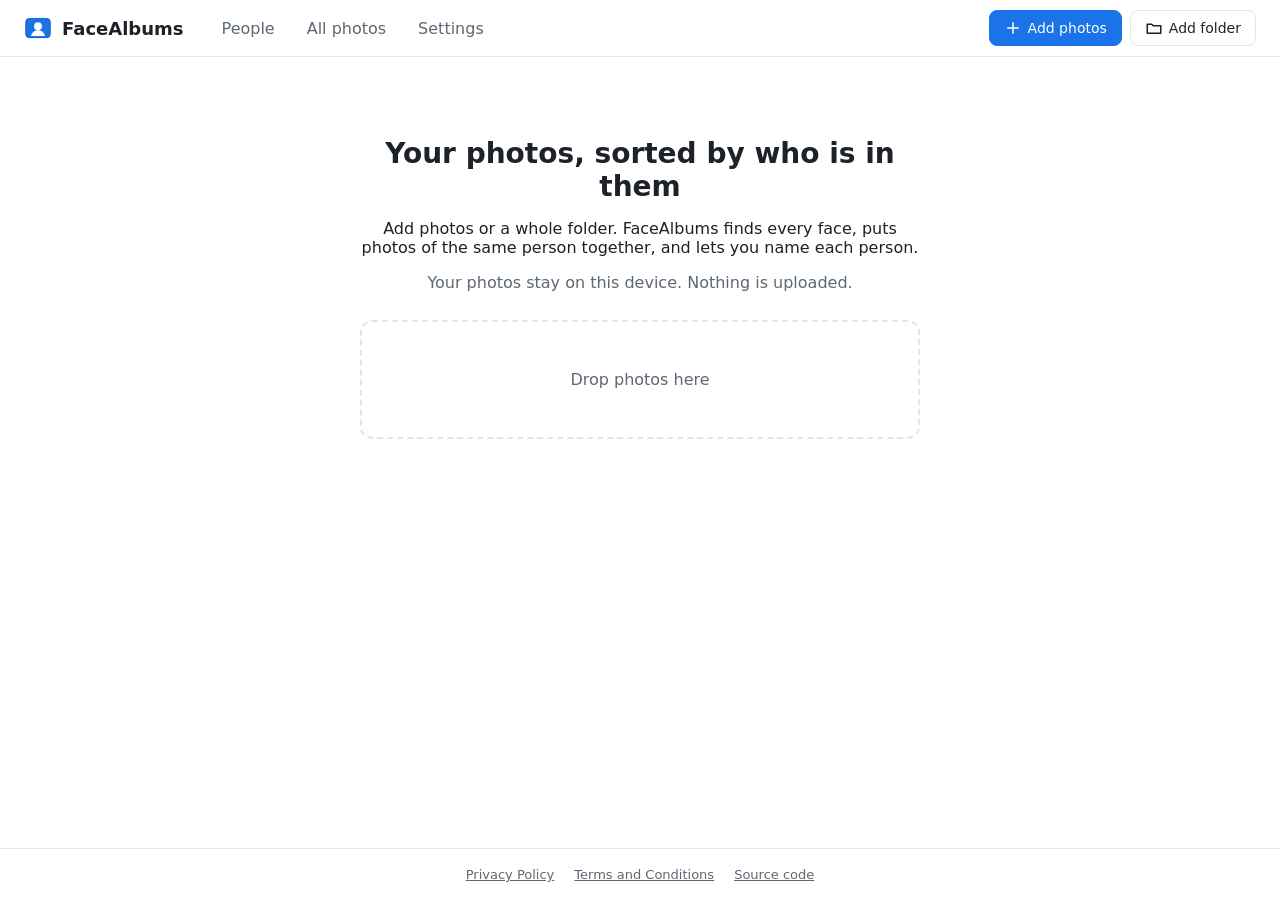
==== index.html @ cc7f11a5 "FaceAlbums: group photos by face in the browser Co-Authored-By: Claude Opus 5.5 <noreply@anthropic.c" ====
<!DOCTYPE html>
<html lang="en">
<head>
  <meta charset="UTF-8">
  <meta name="viewport" content="width=device-width, initial-scale=1">
  <title>FaceAlbums: group your photos by face</title>
  <meta name="description" content="Add your photos and FaceAlbums groups them by the people in them. Runs fully in your browser.">
  <link rel="icon" href="favicon.svg" type="image/svg+xml">
  <link rel="stylesheet" href="style.css">
</head>
<body>
  <header class="topbar">
    <a class="brand" href="#people" id="brand">
      <img src="favicon.svg" alt="" width="28" height="28">
      <span>FaceAlbums</span>
    </a>
    <nav class="tabs" aria-label="Sections">
      <a href="#people" data-tab="people">People</a>
      <a href="#photos" data-tab="photos">All photos</a>
      <a href="#settings" data-tab="settings">Settings</a>
    </nav>
    <div class="actions">
      <label class="btn primary" title="Pick photos">
        <svg viewBox="0 0 24 24" aria-hidden="true"><path d="M12 5v14M5 12h14"/></svg>
        <span>Add photos</span>
        <input type="file" id="pickFiles" accept="image/*" multiple hidden>
      </label>
      <label class="btn" title="Pick a whole folder">
        <svg viewBox="0 0 24 24" aria-hidden="true"><path d="M3 7h6l2 2h10v10H3z"/></svg>
        <span>Add folder</span>
        <input type="file" id="pickFolder" webkitdirectory multiple hidden>
      </label>
    </div>
  </header>

  <div id="progress" class="progress" hidden>
    <div class="progress-text"><span id="progressLabel">Scanning</span><button class="link" id="stopScan">Stop</button></div>
    <div class="bar"><div id="progressBar"></div></div>
  </div>

  <main>
    <section id="view-loading" class="view center-msg">
      <p>Loading the face model (about 12 MB, only the first time)...</p>
    </section>

    <section id="view-empty" class="view center-msg" hidden>
      <h1>Your photos, sorted by who is in them</h1>
      <p>Add photos or a whole folder. FaceAlbums finds every face, puts photos of the same person together, and lets you name each person.</p>
      <p class="muted">Your photos stay on this device. Nothing is uploaded.</p>
      <div class="drop" id="dropZone">Drop photos here</div>
    </section>

    <section id="view-people" class="view" hidden>
      <div class="section-head">
        <h2>People <span class="count" id="peopleCount"></span></h2>
      </div>
      <div class="people-grid" id="peopleGrid"></div>
      <details class="once" id="onceBox">
        <summary>Faces seen only once <span class="count" id="onceCount"></span></summary>
        <div class="people-grid small" id="onceGrid"></div>
      </details>
    </section>

    <section id="view-person" class="view" hidden>
      <a href="#people" class="back">
        <svg viewBox="0 0 24 24" aria-hidden="true"><path d="M15 5l-7 7 7 7"/></svg> People
      </a>
      <div class="person-head">
        <img id="personCover" alt="">
        <div class="person-info">
          <input id="personName" class="name-input" placeholder="Add a name" aria-label="Person name" maxlength="60">
          <p class="muted" id="personStats"></p>
          <div class="row">
            <select id="mergeSelect" aria-label="Merge with another person"></select>
            <button class="btn" id="mergeBtn">Merge</button>
            <button class="btn" id="hideBtn">Hide person</button>
          </div>
        </div>
      </div>
      <h3>Faces <span class="muted small-note">Click a face that is not this person to remove it</span></h3>
      <div class="faces-strip" id="personFaces"></div>
      <h3>Photos</h3>
      <div class="photo-grid" id="personPhotos"></div>
    </section>

    <section id="view-photos" class="view" hidden>
      <div class="section-head">
        <h2>All photos <span class="count" id="photoCount"></span></h2>
      </div>
      <div class="photo-grid" id="allPhotos"></div>
    </section>

    <section id="view-settings" class="view narrow" hidden>
      <h2>Settings</h2>
      <div class="card">
        <h3>Grouping strictness</h3>
        <p class="muted">Stricter keeps different people apart but may split one person into two groups. Looser joins more photos of the same person but may mix people who look alike.</p>
        <div class="slider-row">
          <span>Looser</span>
          <input type="range" id="strictness" min="0" max="100" step="1">
          <span>Stricter</span>
        </div>
        <p class="muted" id="strictnessValue"></p>
        <button class="btn primary" id="regroupBtn">Regroup now</button>
        <p class="muted small-note">Named people keep their faces. Unnamed groups are rebuilt.</p>
      </div>
      <div class="card">
        <h3>Hidden people</h3>
        <div class="people-grid small" id="hiddenGrid"></div>
        <p class="muted" id="hiddenEmpty">Nobody is hidden.</p>
      </div>
      <div class="card">
        <h3>Storage</h3>
        <p class="muted" id="storageInfo"></p>
        <button class="btn danger" id="wipeBtn">Delete all data</button>
      </div>
      <div class="card">
        <h3>How it works</h3>
        <p class="muted">Each face is turned into 128 numbers (a face descriptor) by a neural network running in your browser. Faces whose numbers are close are the same person, so they are put in the same group.</p>
      </div>
    </section>
  </main>

  <div id="viewer" class="viewer" hidden>
    <button class="viewer-close" id="viewerClose" aria-label="Close">
      <svg viewBox="0 0 24 24" aria-hidden="true"><path d="M6 6l12 12M18 6L6 18"/></svg>
    </button>
    <button class="viewer-nav prev" id="viewerPrev" aria-label="Previous">
      <svg viewBox="0 0 24 24" aria-hidden="true"><path d="M15 5l-7 7 7 7"/></svg>
    </button>
    <div class="viewer-stage" id="viewerStage"></div>
    <button class="viewer-nav next" id="viewerNext" aria-label="Next">
      <svg viewBox="0 0 24 24" aria-hidden="true"><path d="M9 5l7 7-7 7"/></svg>
    </button>
    <div class="viewer-caption" id="viewerCaption"></div>
  </div>

  <div id="toast" class="toast" hidden></div>

  <footer class="footer">
    <a href="privacy.html">Privacy Policy</a>
    <a href="terms.html">Terms and Conditions</a>
    <a href="https://github.com/mrs1ddharthyadav/FaceAlbums">Source code</a>
  </footer>

  <script type="module" src="app.js"></script>
</body>
</html>
---- style.css ----
:root {
  --bg: #ffffff;
  --surface: #f4f6f8;
  --line: #e2e6ea;
  --text: #1c2228;
  --muted: #5d6873;
  --accent: #1a73e8;
  --accent-dark: #135ab8;
  --danger: #c5221f;
  --radius: 8px;
  font-family: system-ui, -apple-system, "Segoe UI", Roboto, sans-serif;
  color: var(--text);
  background: var(--bg);
}
* { box-sizing: border-box; }
[hidden] { display: none !important; }
body { margin: 0; min-height: 100vh; display: flex; flex-direction: column; }
main { flex: 1; padding: 20px 24px 40px; max-width: 1400px; width: 100%; margin: 0 auto; }
svg { width: 18px; height: 18px; fill: none; stroke: currentColor; stroke-width: 2; stroke-linecap: round; stroke-linejoin: round; flex: none; }
h1 { font-size: 28px; margin: 0 0 12px; }
h2 { font-size: 22px; margin: 0; }
h3 { font-size: 16px; margin: 24px 0 10px; }
.muted { color: var(--muted); }
.small-note { font-size: 13px; font-weight: normal; }
.count { color: var(--muted); font-weight: normal; font-size: 16px; margin-left: 6px; }

.topbar {
  position: sticky; top: 0; z-index: 10; background: var(--bg);
  display: flex; align-items: center; gap: 24px; padding: 10px 24px;
  border-bottom: 1px solid var(--line); flex-wrap: wrap;
}
.brand { display: flex; align-items: center; gap: 10px; font-weight: 600; font-size: 18px; color: var(--text); text-decoration: none; }
.tabs { display: flex; gap: 4px; }
.tabs a { padding: 8px 14px; border-radius: var(--radius); color: var(--muted); text-decoration: none; font-weight: 500; }
.tabs a:hover { background: var(--surface); }
.tabs a.active { color: var(--accent); background: #e8f0fe; }
.actions { margin-left: auto; display: flex; gap: 8px; }

.btn {
  display: inline-flex; align-items: center; gap: 6px; padding: 8px 14px;
  border: 1px solid var(--line); border-radius: var(--radius); background: var(--bg);
  color: var(--text); font: inherit; font-size: 14px; font-weight: 500; cursor: pointer;
}
.btn:hover { background: var(--surface); }
.btn.primary { background: var(--accent); border-color: var(--accent); color: #fff; }
.btn.primary:hover { background: var(--accent-dark); }
.btn.danger { color: var(--danger); border-color: #f0c4c3; }
.btn:disabled { opacity: .5; cursor: default; }
button.link { background: none; border: 0; color: var(--accent); font: inherit; cursor: pointer; padding: 0; }
select { font: inherit; font-size: 14px; padding: 7px 10px; border: 1px solid var(--line); border-radius: var(--radius); background: var(--bg); max-width: 220px; }

.progress { padding: 10px 24px; background: var(--surface); border-bottom: 1px solid var(--line); }
.progress-text { display: flex; justify-content: space-between; font-size: 14px; margin-bottom: 6px; }
.bar { height: 6px; background: var(--line); border-radius: 3px; overflow: hidden; }
.bar div { height: 100%; width: 0; background: var(--accent); transition: width .2s; }

.center-msg { text-align: center; max-width: 560px; margin: 60px auto; }
.drop { margin-top: 28px; border: 2px dashed var(--line); border-radius: 12px; padding: 48px 20px; color: var(--muted); }
.drop.over, body.dragging .drop { border-color: var(--accent); color: var(--accent); background: #f2f7fe; }

.section-head { display: flex; align-items: baseline; justify-content: space-between; margin-bottom: 18px; }

.people-grid { display: grid; grid-template-columns: repeat(auto-fill, minmax(130px, 1fr)); gap: 20px 16px; }
.people-grid.small { grid-template-columns: repeat(auto-fill, minmax(90px, 1fr)); gap: 14px 10px; }
.person-card { text-align: center; cursor: pointer; text-decoration: none; color: var(--text); }
.person-card img { width: 100%; aspect-ratio: 1; border-radius: 50%; object-fit: cover; background: var(--surface); display: block; transition: transform .15s; }
.person-card:hover img { transform: scale(1.03); }
.person-card .pname { margin-top: 8px; font-weight: 500; font-size: 14px; overflow: hidden; text-overflow: ellipsis; white-space: nowrap; }
.person-card .pname.unnamed { color: var(--muted); font-weight: normal; }
.person-card .pcount { font-size: 12px; color: var(--muted); }
.once { margin-top: 36px; }
.once summary { cursor: pointer; font-weight: 500; margin-bottom: 16px; }

.back { display: inline-flex; align-items: center; gap: 4px; color: var(--muted); text-decoration: none; margin-bottom: 16px; }
.person-head { display: flex; gap: 24px; align-items: center; flex-wrap: wrap; }
.person-head img { width: 120px; height: 120px; border-radius: 50%; object-fit: cover; }
.person-info { flex: 1; min-width: 260px; }
.name-input { font: inherit; font-size: 26px; font-weight: 600; border: 0; border-bottom: 2px solid transparent; padding: 4px 0; width: 100%; max-width: 420px; outline: none; }
.name-input:hover { border-bottom-color: var(--line); }
.name-input:focus { border-bottom-color: var(--accent); }
.row { display: flex; gap: 8px; flex-wrap: wrap; align-items: center; }

.faces-strip { display: flex; flex-wrap: wrap; gap: 8px; }
.faces-strip img { width: 64px; height: 64px; border-radius: 50%; object-fit: cover; cursor: pointer; border: 2px solid transparent; }
.faces-strip img:hover { border-color: var(--danger); }

.photo-grid { display: grid; grid-template-columns: repeat(auto-fill, minmax(170px, 1fr)); gap: 4px; }
.photo-grid img { width: 100%; aspect-ratio: 1; object-fit: cover; display: block; cursor: pointer; background: var(--surface); }
.photo-grid img:hover { opacity: .9; }

.narrow { max-width: 720px; }
.card { border: 1px solid var(--line); border-radius: 12px; padding: 4px 20px 20px; margin-top: 18px; }
.slider-row { display: flex; align-items: center; gap: 12px; font-size: 14px; color: var(--muted); }
.slider-row input { flex: 1; }

.viewer { position: fixed; inset: 0; background: rgba(10, 12, 14, .94); z-index: 50; display: flex; align-items: center; justify-content: center; }
.viewer-stage { position: relative; max-width: 88vw; max-height: 84vh; }
.viewer-stage img { max-width: 88vw; max-height: 84vh; display: block; }
.facebox { position: absolute; border: 2px solid rgba(255,255,255,.85); border-radius: 4px; cursor: pointer; }
.facebox span { position: absolute; top: 100%; left: -2px; margin-top: 4px; background: rgba(0,0,0,.75); color: #fff; font-size: 12px; padding: 2px 6px; border-radius: 4px; white-space: nowrap; }
.viewer button { position: absolute; background: rgba(255,255,255,.1); border: 0; color: #fff; width: 44px; height: 44px; border-radius: 50%; cursor: pointer; display: flex; align-items: center; justify-content: center; }
.viewer button:hover { background: rgba(255,255,255,.2); }
.viewer svg { width: 22px; height: 22px; }
.viewer-close { top: 16px; right: 16px; }
.viewer-nav.prev { left: 16px; top: 50%; }
.viewer-nav.next { right: 16px; top: 50%; }
.viewer-caption { position: absolute; bottom: 14px; left: 0; right: 0; text-align: center; color: #c9d0d6; font-size: 13px; }

.toast { position: fixed; bottom: 24px; left: 50%; transform: translateX(-50%); background: #1c2228; color: #fff; padding: 10px 18px; border-radius: var(--radius); font-size: 14px; z-index: 60; }

.footer { display: flex; gap: 20px; justify-content: center; padding: 18px; border-top: 1px solid var(--line); font-size: 13px; }
.footer a { color: var(--muted); }

.doc { max-width: 720px; margin: 0 auto; padding: 32px 24px 60px; line-height: 1.6; }
.doc h1 { margin-top: 10px; }

@media (max-width: 700px) {
  .topbar { gap: 10px; padding: 10px 14px; }
  .actions { margin-left: 0; width: 100%; }
  .actions .btn { flex: 1; justify-content: center; }
  main { padding: 16px 14px 32px; }
  .people-grid { grid-template-columns: repeat(auto-fill, minmax(96px, 1fr)); }
  .photo-grid { grid-template-columns: repeat(3, 1fr); gap: 2px; }
}
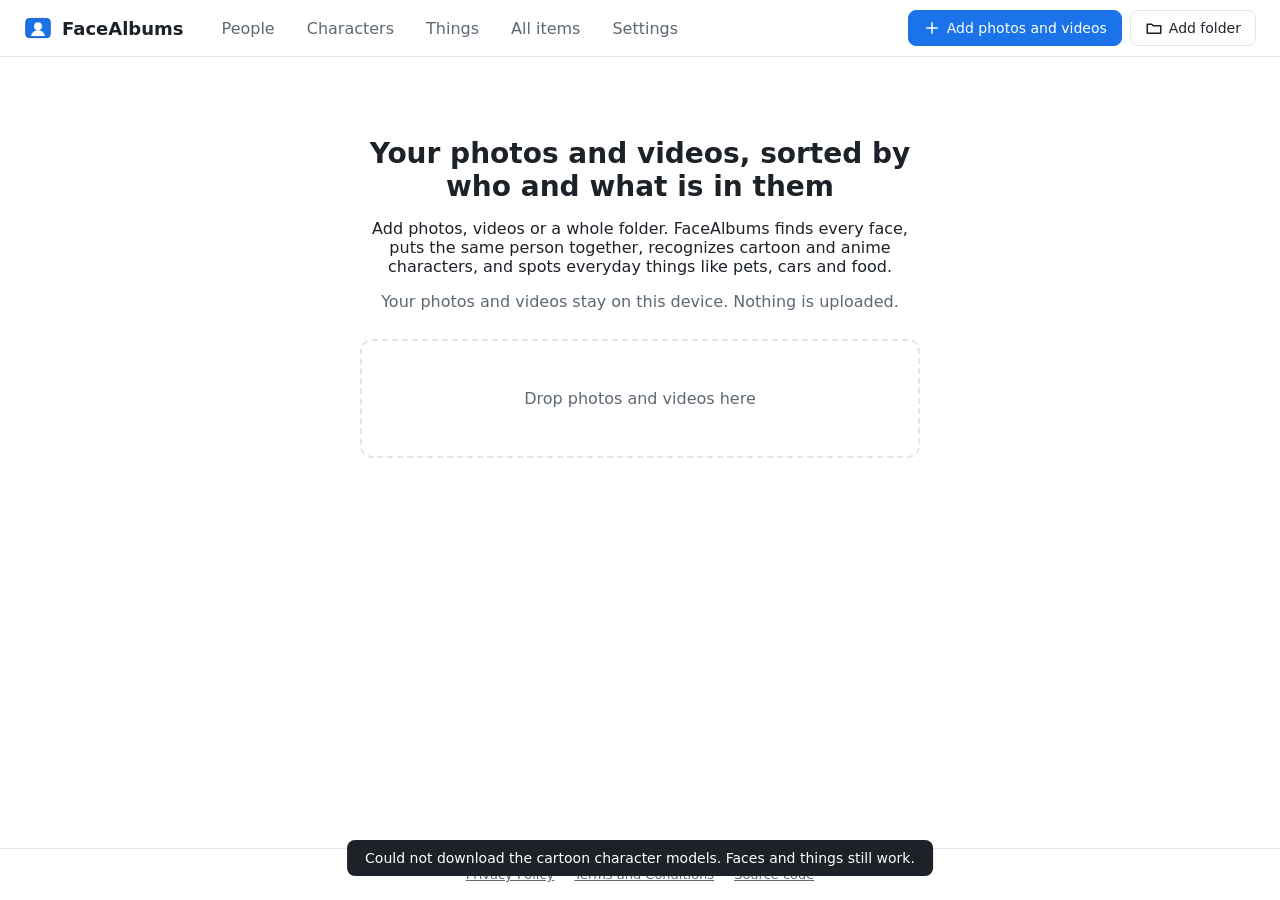
==== commit 922054cc: "Add videos, cartoon/anime characters and things - Videos: sample about one frame per second, keep ea" ====
--- a/index.html
+++ b/index.html
@@ -3,27 +3,29 @@
 <head>
   <meta charset="UTF-8">
   <meta name="viewport" content="width=device-width, initial-scale=1">
-  <title>FaceAlbums: group your photos by face</title>
-  <meta name="description" content="Add your photos and FaceAlbums groups them by the people in them. Runs fully in your browser.">
+  <title>FaceAlbums: sort photos and videos by who and what is in them</title>
+  <meta name="description" content="Add photos and videos. FaceAlbums groups them by the people, cartoon characters and things in them. Runs fully in your browser.">
   <link rel="icon" href="favicon.svg" type="image/svg+xml">
   <link rel="stylesheet" href="style.css">
 </head>
 <body>
   <header class="topbar">
-    <a class="brand" href="#people" id="brand">
+    <a class="brand" href="#people">
       <img src="favicon.svg" alt="" width="28" height="28">
       <span>FaceAlbums</span>
     </a>
     <nav class="tabs" aria-label="Sections">
       <a href="#people" data-tab="people">People</a>
-      <a href="#photos" data-tab="photos">All photos</a>
+      <a href="#characters" data-tab="characters">Characters</a>
+      <a href="#things" data-tab="things">Things</a>
+      <a href="#photos" data-tab="photos">All items</a>
       <a href="#settings" data-tab="settings">Settings</a>
     </nav>
     <div class="actions">
-      <label class="btn primary" title="Pick photos">
+      <label class="btn primary" title="Pick photos and videos">
         <svg viewBox="0 0 24 24" aria-hidden="true"><path d="M12 5v14M5 12h14"/></svg>
-        <span>Add photos</span>
-        <input type="file" id="pickFiles" accept="image/*" multiple hidden>
+        <span>Add photos and videos</span>
+        <input type="file" id="pickFiles" accept="image/*,video/*" multiple hidden>
       </label>
       <label class="btn" title="Pick a whole folder">
         <svg viewBox="0 0 24 24" aria-hidden="true"><path d="M3 7h6l2 2h10v10H3z"/></svg>
@@ -40,52 +42,68 @@
 
   <main>
     <section id="view-loading" class="view center-msg">
-      <p>Loading the face model (about 12 MB, only the first time)...</p>
+      <p>Loading the AI models (about 16 MB, only the first time)...</p>
     </section>
 
     <section id="view-empty" class="view center-msg" hidden>
-      <h1>Your photos, sorted by who is in them</h1>
-      <p>Add photos or a whole folder. FaceAlbums finds every face, puts photos of the same person together, and lets you name each person.</p>
-      <p class="muted">Your photos stay on this device. Nothing is uploaded.</p>
-      <div class="drop" id="dropZone">Drop photos here</div>
+      <h1>Your photos and videos, sorted by who and what is in them</h1>
+      <p>Add photos, videos or a whole folder. FaceAlbums finds every face, puts the same person together, recognizes cartoon and anime characters, and spots everyday things like pets, cars and food.</p>
+      <p class="muted">Your photos and videos stay on this device. Nothing is uploaded.</p>
+      <div class="drop">Drop photos and videos here</div>
     </section>
 
-    <section id="view-people" class="view" hidden>
+    <section id="view-group" class="view" hidden>
       <div class="section-head">
-        <h2>People <span class="count" id="peopleCount"></span></h2>
+        <h2><span id="groupTitle">People</span> <span class="count" id="groupCount"></span></h2>
       </div>
-      <div class="people-grid" id="peopleGrid"></div>
+      <div class="people-grid" id="groupGrid"></div>
       <details class="once" id="onceBox">
-        <summary>Faces seen only once <span class="count" id="onceCount"></span></summary>
+        <summary>Seen only once <span class="count" id="onceCount"></span></summary>
         <div class="people-grid small" id="onceGrid"></div>
       </details>
     </section>
 
     <section id="view-person" class="view" hidden>
-      <a href="#people" class="back">
-        <svg viewBox="0 0 24 24" aria-hidden="true"><path d="M15 5l-7 7 7 7"/></svg> People
+      <a href="#people" class="back" id="personBack">
+        <svg viewBox="0 0 24 24" aria-hidden="true"><path d="M15 5l-7 7 7 7"/></svg> <span id="personBackLabel">People</span>
       </a>
       <div class="person-head">
         <img id="personCover" alt="">
         <div class="person-info">
-          <input id="personName" class="name-input" placeholder="Add a name" aria-label="Person name" maxlength="60">
+          <input id="personName" class="name-input" placeholder="Add a name" aria-label="Name" maxlength="60">
           <p class="muted" id="personStats"></p>
           <div class="row">
-            <select id="mergeSelect" aria-label="Merge with another person"></select>
+            <select id="mergeSelect" aria-label="Merge with another group"></select>
             <button class="btn" id="mergeBtn">Merge</button>
-            <button class="btn" id="hideBtn">Hide person</button>
+            <button class="btn" id="hideBtn">Hide</button>
           </div>
         </div>
       </div>
-      <h3>Faces <span class="muted small-note">Click a face that is not this person to remove it</span></h3>
+      <h3>Faces <span class="muted small-note">Click a face that does not belong here to remove it</span></h3>
       <div class="faces-strip" id="personFaces"></div>
-      <h3>Photos</h3>
+      <h3>Photos and videos</h3>
       <div class="photo-grid" id="personPhotos"></div>
+    </section>
+
+    <section id="view-things" class="view" hidden>
+      <div class="section-head">
+        <h2>Things <span class="count" id="thingCount"></span></h2>
+      </div>
+      <div class="people-grid" id="thingGrid"></div>
+    </section>
+
+    <section id="view-thing" class="view" hidden>
+      <a href="#things" class="back">
+        <svg viewBox="0 0 24 24" aria-hidden="true"><path d="M15 5l-7 7 7 7"/></svg> Things
+      </a>
+      <h2 id="thingTitle"></h2>
+      <p class="muted" id="thingStats"></p>
+      <div class="photo-grid" id="thingPhotos"></div>
     </section>
 
     <section id="view-photos" class="view" hidden>
       <div class="section-head">
-        <h2>All photos <span class="count" id="photoCount"></span></h2>
+        <h2>All items <span class="count" id="photoCount"></span></h2>
       </div>
       <div class="photo-grid" id="allPhotos"></div>
     </section>
@@ -93,21 +111,36 @@
     <section id="view-settings" class="view narrow" hidden>
       <h2>Settings</h2>
       <div class="card">
+        <h3>What to look for</h3>
+        <label class="check"><input type="checkbox" id="findThings"> Things (pets, cars, food, phones and 70 more)</label>
+        <label class="check"><input type="checkbox" id="findCharacters"> Cartoon and anime characters (downloads about 36 MB the first time)</label>
+        <p class="muted small-note" id="charStatus"></p>
+        <p class="muted small-note">Changes apply to photos and videos you add from now on.</p>
+      </div>
+      <div class="card">
         <h3>Grouping strictness</h3>
-        <p class="muted">Stricter keeps different people apart but may split one person into two groups. Looser joins more photos of the same person but may mix people who look alike.</p>
+        <p class="muted">Stricter keeps different people apart but may split one person into two groups. Looser joins more of the same person but may mix up look-alikes.</p>
+        <p><strong>People</strong></p>
         <div class="slider-row">
           <span>Looser</span>
-          <input type="range" id="strictness" min="0" max="100" step="1">
+          <input type="range" id="strictness" min="0" max="100" step="1" aria-label="People grouping strictness">
           <span>Stricter</span>
         </div>
-        <p class="muted" id="strictnessValue"></p>
+        <p class="muted small-note" id="strictnessValue"></p>
+        <p><strong>Characters</strong></p>
+        <div class="slider-row">
+          <span>Looser</span>
+          <input type="range" id="charStrictness" min="0" max="100" step="1" aria-label="Character grouping strictness">
+          <span>Stricter</span>
+        </div>
+        <p class="muted small-note" id="charStrictnessValue"></p>
         <button class="btn primary" id="regroupBtn">Regroup now</button>
-        <p class="muted small-note">Named people keep their faces. Unnamed groups are rebuilt.</p>
+        <p class="muted small-note">Named groups keep their faces. Unnamed groups are rebuilt.</p>
       </div>
       <div class="card">
-        <h3>Hidden people</h3>
+        <h3>Hidden</h3>
         <div class="people-grid small" id="hiddenGrid"></div>
-        <p class="muted" id="hiddenEmpty">Nobody is hidden.</p>
+        <p class="muted" id="hiddenEmpty">Nothing is hidden.</p>
       </div>
       <div class="card">
         <h3>Storage</h3>
@@ -116,7 +149,10 @@
       </div>
       <div class="card">
         <h3>How it works</h3>
-        <p class="muted">Each face is turned into 128 numbers (a face descriptor) by a neural network running in your browser. Faces whose numbers are close are the same person, so they are put in the same group.</p>
+        <p class="muted">People: each face is turned into 128 numbers (a face descriptor) by a neural network. Faces with close numbers are the same person.</p>
+        <p class="muted">Characters: an anime face detector finds drawn faces, and a second network (DINOv2) turns each one into 384 numbers that describe its look, so the same character is grouped together.</p>
+        <p class="muted">Things: an object detector (CenterNet) recognizes 80 kinds of everyday objects.</p>
+        <p class="muted">Videos: about one frame per second is checked (up to 90 frames per video), and the best view of each face is kept with its time, so you can jump straight to it.</p>
       </div>
     </section>
   </main>
@@ -132,7 +168,10 @@
     <button class="viewer-nav next" id="viewerNext" aria-label="Next">
       <svg viewBox="0 0 24 24" aria-hidden="true"><path d="M9 5l7 7-7 7"/></svg>
     </button>
-    <div class="viewer-caption" id="viewerCaption"></div>
+    <div class="viewer-bottom">
+      <div class="viewer-chips" id="viewerChips"></div>
+      <div class="viewer-caption" id="viewerCaption"></div>
+    </div>
   </div>
 
   <div id="toast" class="toast" hidden></div>
--- a/style.css
+++ b/style.css
@@ -85,8 +85,14 @@
 .faces-strip img:hover { border-color: var(--danger); }
 
 .photo-grid { display: grid; grid-template-columns: repeat(auto-fill, minmax(170px, 1fr)); gap: 4px; }
-.photo-grid img { width: 100%; aspect-ratio: 1; object-fit: cover; display: block; cursor: pointer; background: var(--surface); }
-.photo-grid img:hover { opacity: .9; }
+.tile { position: relative; padding: 0; border: 0; background: var(--surface); cursor: pointer; aspect-ratio: 1; overflow: hidden; }
+.tile img { width: 100%; height: 100%; object-fit: cover; display: block; }
+.tile:hover img { opacity: .9; }
+.tile .badge { position: absolute; right: 6px; bottom: 6px; display: flex; align-items: center; gap: 3px; background: rgba(0,0,0,.65); color: #fff; font-size: 12px; padding: 2px 6px 2px 4px; border-radius: 4px; }
+.tile .badge svg { width: 12px; height: 12px; fill: #fff; stroke: none; }
+.person-card.thing img { border-radius: 12px; }
+.check { display: flex; gap: 10px; align-items: center; margin: 10px 0; font-size: 15px; }
+.check input { width: 18px; height: 18px; }
 
 .narrow { max-width: 720px; }
 .card { border: 1px solid var(--line); border-radius: 12px; padding: 4px 20px 20px; margin-top: 18px; }
@@ -95,7 +101,8 @@
 
 .viewer { position: fixed; inset: 0; background: rgba(10, 12, 14, .94); z-index: 50; display: flex; align-items: center; justify-content: center; }
 .viewer-stage { position: relative; max-width: 88vw; max-height: 84vh; }
-.viewer-stage img { max-width: 88vw; max-height: 84vh; display: block; }
+.viewer-stage img, .viewer-stage video { max-width: 88vw; max-height: 76vh; display: block; }
+.facebox.anime { border-color: #fbbc04; }
 .facebox { position: absolute; border: 2px solid rgba(255,255,255,.85); border-radius: 4px; cursor: pointer; }
 .facebox span { position: absolute; top: 100%; left: -2px; margin-top: 4px; background: rgba(0,0,0,.75); color: #fff; font-size: 12px; padding: 2px 6px; border-radius: 4px; white-space: nowrap; }
 .viewer button { position: absolute; background: rgba(255,255,255,.1); border: 0; color: #fff; width: 44px; height: 44px; border-radius: 50%; cursor: pointer; display: flex; align-items: center; justify-content: center; }
@@ -104,7 +111,12 @@
 .viewer-close { top: 16px; right: 16px; }
 .viewer-nav.prev { left: 16px; top: 50%; }
 .viewer-nav.next { right: 16px; top: 50%; }
-.viewer-caption { position: absolute; bottom: 14px; left: 0; right: 0; text-align: center; color: #c9d0d6; font-size: 13px; }
+.viewer-bottom { position: absolute; bottom: 10px; left: 0; right: 0; display: flex; flex-direction: column; align-items: center; gap: 8px; padding: 0 70px; }
+.viewer-chips { display: flex; flex-wrap: wrap; gap: 6px; justify-content: center; max-height: 80px; overflow-y: auto; }
+.viewer-caption { text-align: center; color: #c9d0d6; font-size: 13px; }
+.viewer .chip { position: static; width: auto; height: auto; border-radius: 6px; display: inline-flex; align-items: center; gap: 6px; padding: 3px 10px 3px 3px; background: rgba(255,255,255,.12); color: #fff; font: inherit; font-size: 13px; text-decoration: none; cursor: pointer; border: 0; }
+.viewer .chip img { width: 26px; height: 26px; border-radius: 4px; object-fit: cover; }
+.viewer .chip.thing-chip { padding: 5px 10px; background: rgba(251,188,4,.22); }
 
 .toast { position: fixed; bottom: 24px; left: 50%; transform: translateX(-50%); background: #1c2228; color: #fff; padding: 10px 18px; border-radius: var(--radius); font-size: 14px; z-index: 60; }
 
@@ -121,4 +133,7 @@
   main { padding: 16px 14px 32px; }
   .people-grid { grid-template-columns: repeat(auto-fill, minmax(96px, 1fr)); }
   .photo-grid { grid-template-columns: repeat(3, 1fr); gap: 2px; }
+  .tabs { overflow-x: auto; width: 100%; }
+  .tabs a { padding: 6px 10px; white-space: nowrap; }
+  .viewer-bottom { padding: 0 10px; }
 }
